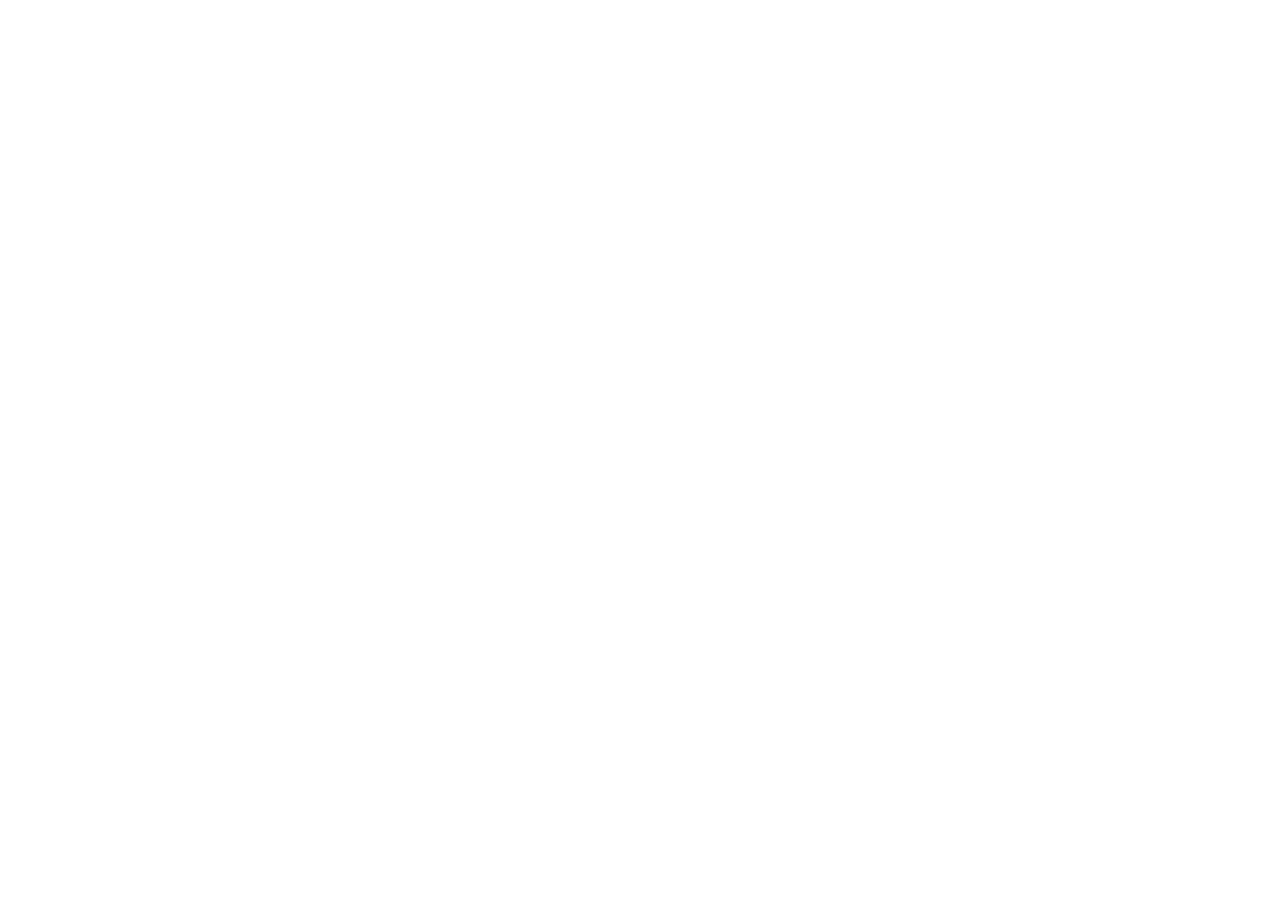
==== SocialLinksProject/index.html @ c59dd1c0 "Create index.html" ====
<!doctype html>
<html lang="fr">
<head>
    <meta charset="UTF-8">
    <meta name="viewport" content="width=device-width, initial-scale=1">
    <title>Document</title>
    <meta name="description" content="My awesome website"/>
    <meta name="keywords" content="Keywords to use"/>
    <meta name="author" content="Loïc Schluchter"/>
    <meta name="robots" content="index, follow"/>
</head>
<body>

</body>
</html>
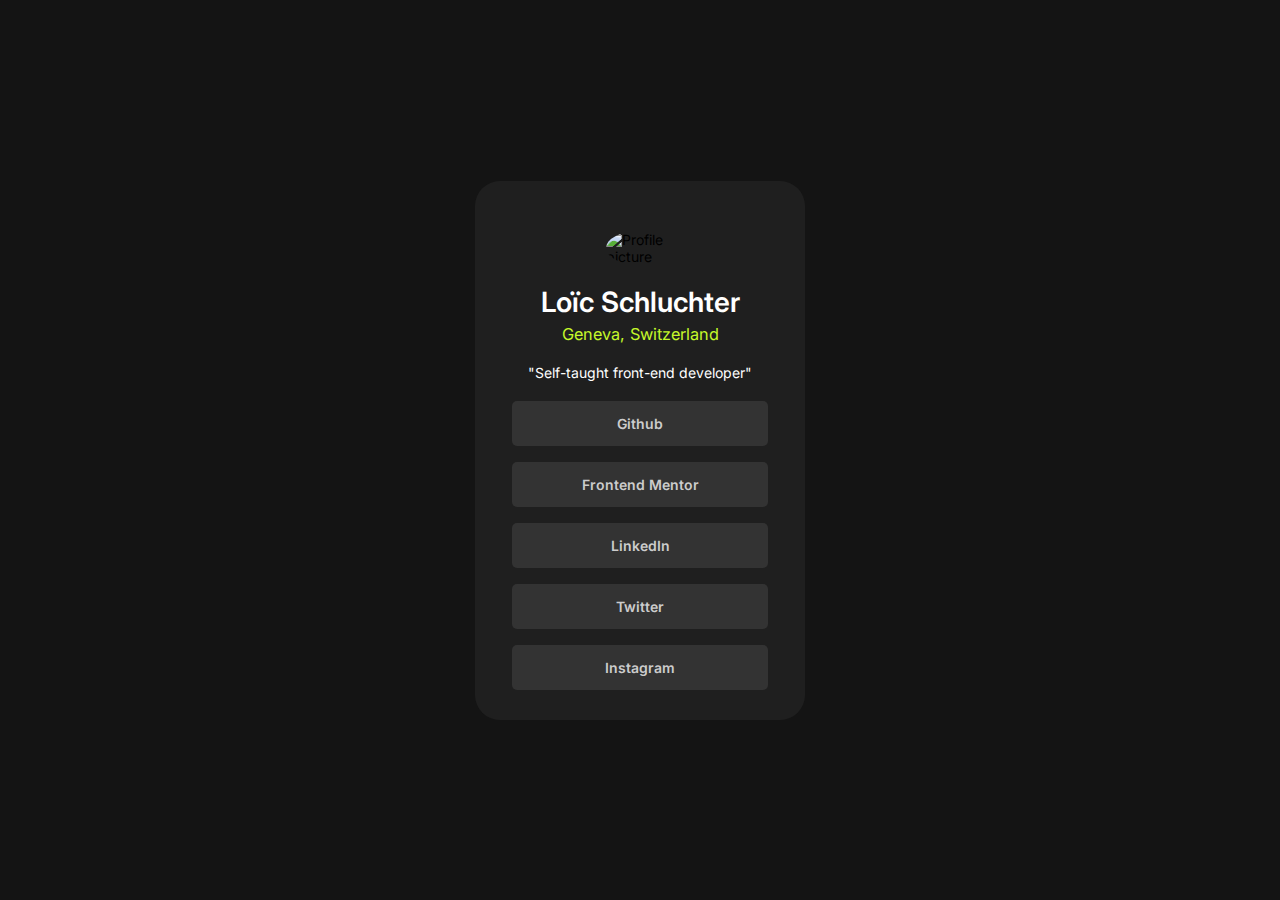
==== commit 5bec7645: "Finished SocialLinksProject" ====
--- a/SocialLinksProject/index.html
+++ b/SocialLinksProject/index.html
@@ -1,15 +1,36 @@
 <!doctype html>
-<html lang="fr">
+<html lang="en">
 <head>
     <meta charset="UTF-8">
     <meta name="viewport" content="width=device-width, initial-scale=1">
     <title>Document</title>
-    <meta name="description" content="My awesome website"/>
-    <meta name="keywords" content="Keywords to use"/>
+    <meta name="description" content="Social Links"/>
+    <meta name="keywords" content="Social Links, links, social network"/>
     <meta name="author" content="Loïc Schluchter"/>
     <meta name="robots" content="index, follow"/>
+    <link rel="stylesheet" href="style.css">
+    <link href="https://fonts.googleapis.com/css2?family=Inter&display=swap" rel="stylesheet">
+
 </head>
 <body>
+    <main>
+        <div class="title-container">
+            <img src="/assets/images/Icon.png" alt="Profile picture">
+            <h1 id="main-title">Loïc Schluchter</h1>
+            <h3>Geneva, Switzerland</h3>
+            <p>
+                "Self-taught front-end developer"
+            </p>
+        </div>
 
+        <div class="social-links">
+            <a href="https://github.com/Loic-Schluchter" target="_blank">Github</a>
+            <a href="https://www.frontendmentor.io/profile/Loic-Schluchter" target="_blank">Frontend Mentor</a>
+            <a href="https://linkedin.com/" target="_blank">LinkedIn</a>
+            <a href="https://x.com/LSchluchterdev" target="_blank">Twitter</a>
+            <a href="http://instagram.com" target="_blank">Instagram</a>
+        </div>
+
+    </main>
 </body>
 </html>--- a/SocialLinksProject/style.css
+++ b/SocialLinksProject/style.css
@@ -0,0 +1,125 @@
+/* === Base Styles === */
+body {
+    background-color: hsl(0, 0%, 8%);
+    display: flex;
+    justify-content: center;
+    align-items: center;
+    height: 100vh;
+    margin: 0;
+    font-family: Inter, sans-serif;
+}
+
+main {
+    font-size: 14px;
+    background-color: hsl(0, 0%, 12%);
+    height: auto;
+    margin: auto;
+    padding: 30px 5px;
+    display: flex;
+    flex-direction: column;
+    align-items: center;
+    border-radius: 25px;
+}
+
+/* === Text and Titles === */
+#main-title {
+    color: hsl(0, 0%, 100%);
+    font-weight: 600;
+}
+
+.title-container {
+    display: flex;
+    flex-direction: column;
+    justify-content: center;
+    align-items: center;
+}
+
+.title-container img {
+    border-radius: 50%;
+    max-width: 30%;
+    margin: 20px;
+}
+
+.title-container h1 {
+    margin: 0;
+}
+
+.title-container h3 {
+    color: hsl(75, 94%, 57%);
+    font-weight: 400;
+    margin-top: 5px;
+    margin-bottom: 20px;
+}
+
+.title-container p {
+    color: hsl(0, 0%, 100%);
+    margin: 0 0 20px;
+}
+
+/* === Social Links === */
+.social-links {
+    display: flex;
+    flex-direction: column;
+    gap: 1rem;
+    margin: auto;
+}
+
+.social-links a {
+    height: 45px;
+    background-color: hsl(0, 0%, 20%);
+    color: hsl(0, 0%, 80%);
+    border-radius: 5px;
+    display: flex;
+    justify-content: center;
+    align-items: center;
+    text-decoration: none;
+    font-weight: 600;
+    transition: background-color 0.3s ease, color 0.3s ease;
+}
+
+.social-links a:hover {
+    background-color: hsl(75, 94%, 57%);
+    cursor: pointer;
+}
+
+.social-links a:focus {
+    outline: 2px solid hsl(75, 94%, 57%);
+    outline-offset: 2px;
+}
+
+/* === Responsive Design === */
+
+/* Smartphones */
+@media (min-width: 480px) and (max-width: 767px) {
+    main {
+        width: 90%;
+        padding: 20px 10px; /* Adjust padding for mobile */
+    }
+
+    .social-links {
+        width: 80%;
+    }
+}
+
+/* Tablets */
+@media (min-width: 768px) and (max-width: 1023px) {
+    main {
+        width: 75%; /* Adjust width for tablet */
+        padding: 25px; /* Adjust padding for tablet */
+    }
+
+    .social-links {
+        width: 80%;
+    }
+}
+
+/* Desktop and large screens */
+@media (min-width: 1024px) {
+    main {
+        width: 25%;
+    }
+
+    .social-links {
+        width: 80%;
+    }
+}
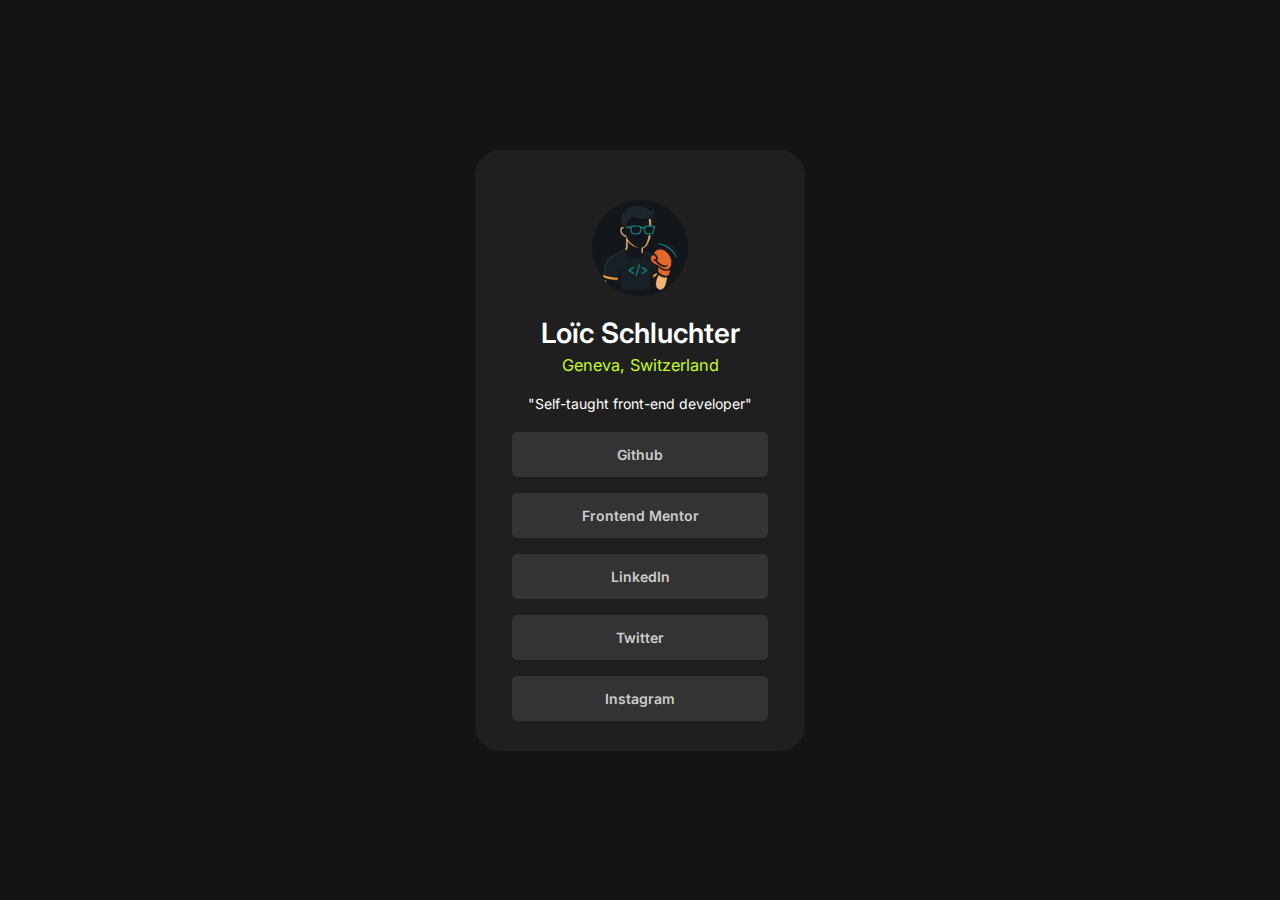
==== commit 14665eb6: "Update index.html" ====
--- a/SocialLinksProject/index.html
+++ b/SocialLinksProject/index.html
@@ -15,7 +15,7 @@
 <body>
     <main>
         <div class="title-container">
-            <img src="/assets/images/Icon.png" alt="Profile picture">
+            <img src="assets/images/Icon.png" alt="Profile picture">
             <h1 id="main-title">Loïc Schluchter</h1>
             <h3>Geneva, Switzerland</h3>
             <p>
@@ -33,4 +33,4 @@
 
     </main>
 </body>
-</html>+</html>
--- a/SocialLinksProject/style.css
+++ b/SocialLinksProject/style.css
@@ -90,7 +90,7 @@
 /* === Responsive Design === */
 
 /* Smartphones */
-@media (min-width: 480px) and (max-width: 767px) {
+@media(max-width: 767px) {
     main {
         width: 90%;
         padding: 20px 10px; /* Adjust padding for mobile */
